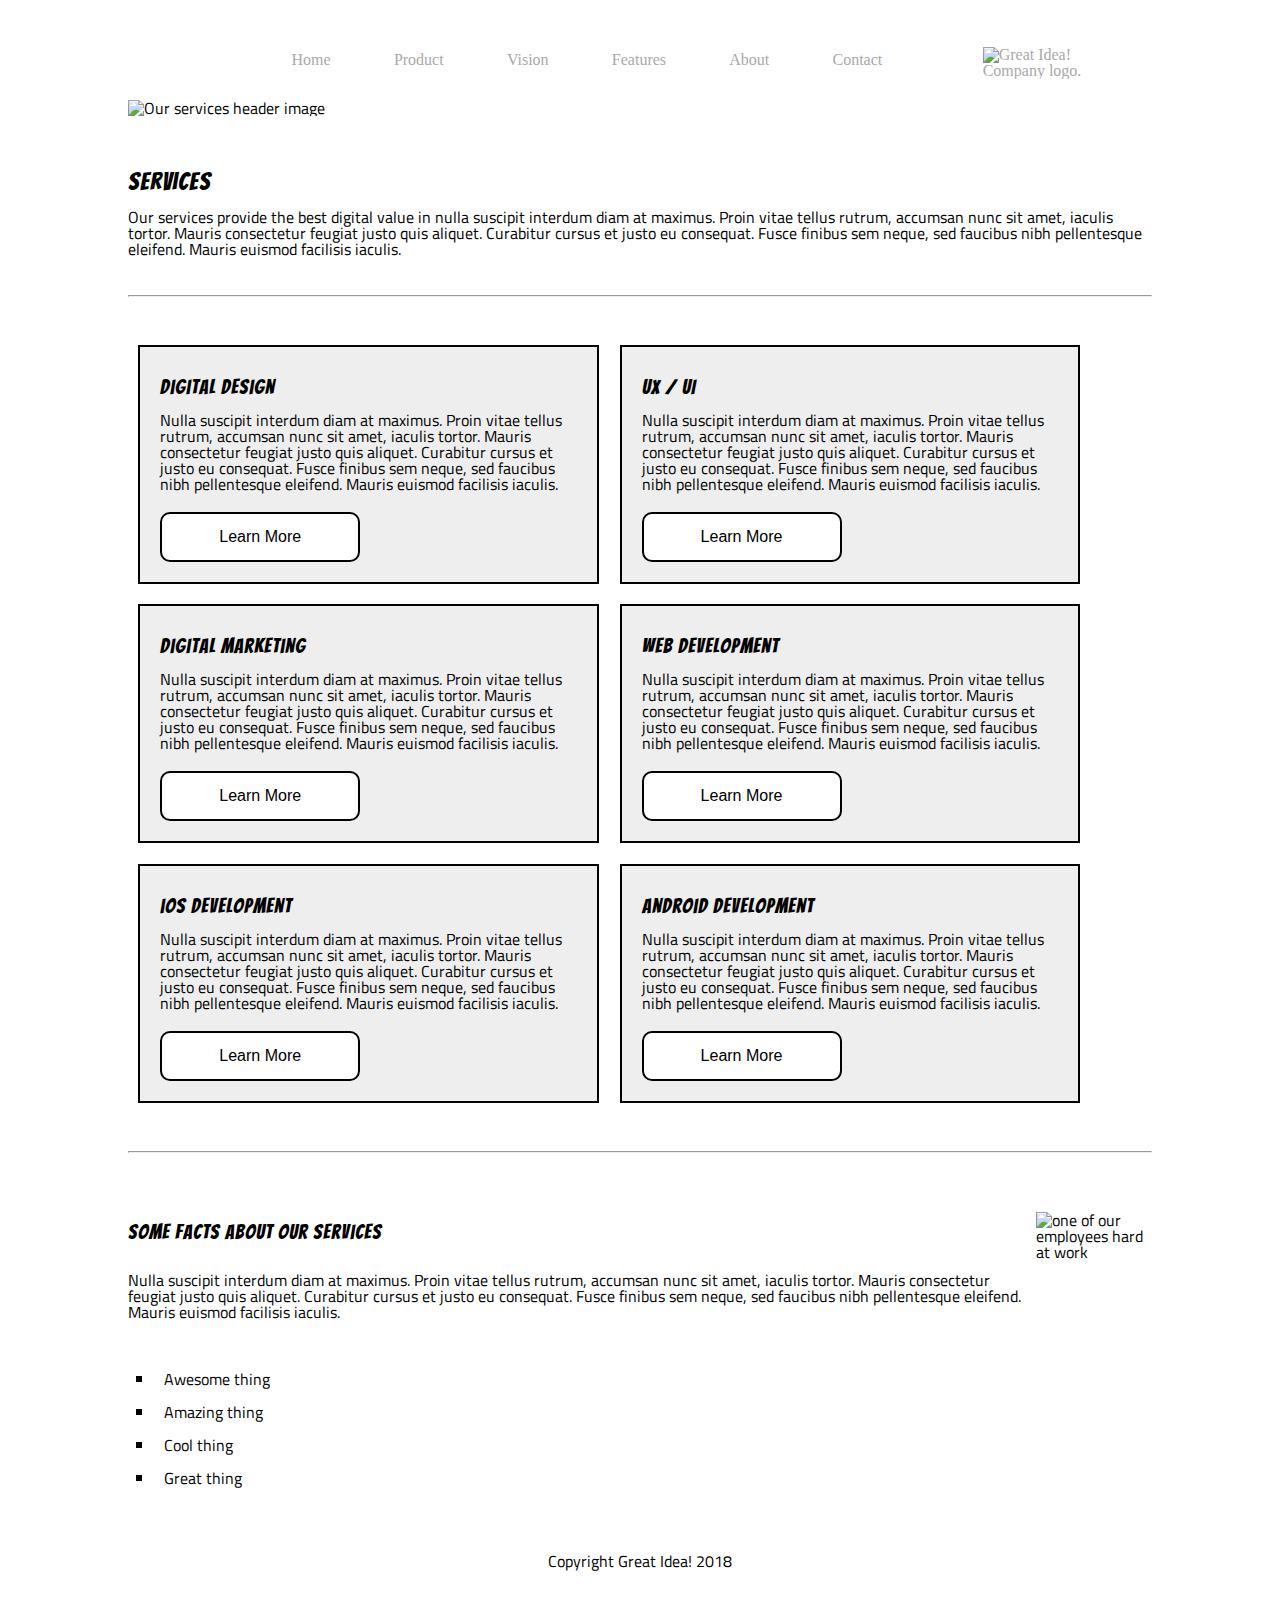
==== great-idea/services.html @ e183ef52 "Finished, pre-stretch goals" ====
<!doctype html>

<html lang="en">
<head>
  <meta charset="utf-8">

  <title>Great Idea! - Services</title>

  <link href="https://fonts.googleapis.com/css?family=Bangers|Titillium+Web" rel="stylesheet">
  <link rel="stylesheet" href="css/services.css">

  <!--[if lt IE 9]>
    <script src="https://cdnjs.cloudflare.com/ajax/libs/html5shiv/3.7.3/html5shiv.js"></script>
  <![endif]-->
</head>

<body>

  <header>
    <nav class="nav-bar">
      <a href="index.html">Home</a>
      <a href="#">Product</a>
      <a href="#">Vision</a>
      <a href="#">Features</a>
      <a href="#">About</a>
      <a href="#">Contact</a>
      
      <a href="index.html">
        <img class="logo" src="img/logo.png" alt="Great Idea! Company logo.">
      </a>
      
    </nav>

    <img class="services-header-img" src="img/services-header.jpg" alt="Our services header image">
  </header>

  <div class="services">
    <h1>Services</h1>

    <p>Our services provide the best digital value in nulla suscipit interdum diam at maximus. Proin vitae tellus rutrum, accumsan nunc sit amet, iaculis tortor. Mauris consectetur feugiat justo quis aliquet. Curabitur cursus et justo eu consequat. Fusce finibus sem neque, sed faucibus nibh pellentesque eleifend. Mauris euismod facilisis iaculis.
    </p>
  </div>

  <hr>


  <div class="content">

    <div class="boxes one">
      <h2>Digital Design</h2>

      <p>Nulla suscipit interdum diam at maximus. Proin vitae tellus rutrum, accumsan nunc sit amet, iaculis tortor. Mauris consectetur feugiat justo quis aliquet. Curabitur cursus et justo eu consequat. Fusce finibus sem neque, sed faucibus nibh pellentesque
      eleifend. Mauris euismod facilisis iaculis.
      </p>

      <button>Learn More</button>
    </div>

    <div class="boxes one">
      <h2>UX / UI</h2>

      <p>Nulla suscipit interdum diam at maximus. Proin vitae tellus rutrum, accumsan nunc sit amet, iaculis tortor. Mauris consectetur feugiat justo quis aliquet. Curabitur cursus et justo eu consequat. Fusce finibus sem neque, sed faucibus nibh pellentesque
      eleifend. Mauris euismod facilisis iaculis.
      </p>

      <button>Learn More</button>
    </div>

    <div class="boxes two">
      <h2>Digital Marketing</h2>

      <p>Nulla suscipit interdum diam at maximus. Proin vitae tellus rutrum, accumsan nunc sit amet, iaculis tortor. Mauris consectetur feugiat justo quis aliquet. Curabitur cursus et justo eu consequat. Fusce finibus sem neque, sed faucibus nibh pellentesque
      eleifend. Mauris euismod facilisis iaculis.
      </p>

      <button>Learn More</button>
    </div>

    <div class="boxes two">
      <h2>Web Development</h2>

      <p>Nulla suscipit interdum diam at maximus. Proin vitae tellus rutrum, accumsan nunc sit amet, iaculis tortor. Mauris consectetur feugiat justo quis aliquet. Curabitur cursus et justo eu consequat. Fusce finibus sem neque, sed faucibus nibh pellentesque
      eleifend. Mauris euismod facilisis iaculis.
      </p>

      <button>Learn More</button>
    </div>

    <div class="boxes three">
      <h2>iOS Development</h2>

      <p>Nulla suscipit interdum diam at maximus. Proin vitae tellus rutrum, accumsan nunc sit amet, iaculis tortor. Mauris consectetur feugiat justo quis aliquet. Curabitur cursus et justo eu consequat. Fusce finibus sem neque, sed faucibus nibh pellentesque
      eleifend. Mauris euismod facilisis iaculis.
      </p>

      <button>Learn More</button>
    </div>

    <div class="boxes three">
      <h2>Android Development</h2>

      <p>Nulla suscipit interdum diam at maximus. Proin vitae tellus rutrum, accumsan nunc sit amet, iaculis tortor. Mauris consectetur feugiat justo quis aliquet. Curabitur cursus et justo eu consequat. Fusce finibus sem neque, sed faucibus nibh pellentesque
      eleifend. Mauris euismod facilisis iaculis.
      </p>

      <button>Learn More</button>
    </div>

  </div>


  <hr>

  <div class="last">
    <div class="last-text">
    <h2>Some Facts About Our Services</h2>

    <p>Nulla suscipit interdum diam at maximus. Proin vitae tellus rutrum, accumsan nunc sit amet, iaculis tortor. Mauris consectetur feugiat justo quis aliquet. Curabitur cursus et justo eu consequat. Fusce finibus sem neque, sed faucibus nibh pellentesque
    eleifend. Mauris euismod facilisis iaculis.
    </p>

    <ul>
      <li>Awesome thing</li>
      <li>Amazing thing</li>
      <li>Cool thing</li>
      <li>Great thing</li>
    </ul>
  </div>
    <img class="services-info-img" src="img/services-info.png" alt="one of our employees hard at work">
  </div>


  </footer>
    <div class="copyright">
      Copyright Great Idea! 2018
    </div>
  </footer>

</body>

</html>
---- great-idea/css/services.css ----
/* http://meyerweb.com/eric/tools/css/reset/ 
   v2.0 | 20110126
   License: none (public domain)
*/

html, body, div, span, applet, object, iframe,
h1, h2, h3, h4, h5, h6, p, blockquote, pre,
a, abbr, acronym, address, big, cite, code,
del, dfn, em, img, ins, kbd, q, s, samp,
small, strike, strong, sub, sup, tt, var,
b, u, i, center,
dl, dt, dd, ol, ul, li,
fieldset, form, label, legend,
table, caption, tbody, tfoot, thead, tr, th, td,
article, aside, canvas, details, embed, 
figure, figcaption, footer, header, hgroup, 
menu, nav, output, ruby, section, summary,
time, mark, audio, video {
	margin: 0;
	padding: 0;
	border: 0;
	font-size: 100%;
	font: inherit;
	vertical-align: baseline;
}
/* HTML5 display-role reset for older browsers */
article, aside, details, figcaption, figure, 
footer, header, hgroup, menu, nav, section {
	display: block;
}
body {
	line-height: 1;
}
ol, ul {
	list-style: none;
}
blockquote, q {
	quotes: none;
}
blockquote:before, blockquote:after,
q:before, q:after {
	content: '';
	content: none;
}
table {
	border-collapse: collapse;
	border-spacing: 0;
}

/* Set every element's box-sizing to border-box */
* {
    box-sizing: border-box;
}

html, body {
    height: 100%;
    font-family: 'Titillium Web', sans-serif;
}

h1, h2, h3, h4, h5 {
    font-family: 'Bangers', cursive;
    letter-spacing: 1px;
    margin-bottom: 15px;
}

/* Copy and paste your work from yesterday here and start to refactor into flexbox */


body {
	max-width: 80%;
	margin: auto;
}


header {
	padding-top: 2%;
	width: 98%;
}

.nav-bar {
	display: flex;
	padding-left: 10%;
}

nav a {
	text-decoration: none;
	color: darkgrey;
	padding-left: 7%;
	font-family: 'Amatic SC', cursive;
	font-size: 1em;
	margin-top: 2em;
}

a:hover{
	color: lightgrey;
}

.logo {
	width: 100%;
	height: auto;
	margin-left: 20%;
	margin-top: -5px;
}

.services-header-img {
	width: 100%;
	padding: 2% 0;
}

h1 {
	font-size: 25px;
	padding-top: 3px;
}

h2 {
	font-size: 20px;
	padding-top: 10px;
}

.services {
	padding: 30px 0;
}

.content {
	display: flex;
	flex-wrap: wrap;
	padding: 30px 0;
}

.boxes {
	border: 2px solid black;
	background-color: rgb(238, 238, 238);
	height: auto;
	width: 45%;
	padding: 20px;
	margin: 1%;
}

.content p {
	margin-bottom: 20px;
}

button {
	width: 200px;
	height: 50px;
	font-size: 1em;
	color: black;
	background-color: white;
	padding-top: 1px;
	border: 2px solid black;
	border-radius: 10px;
}

.last {
	display: flex;
	padding-top: 5%;
}

.last p {
	padding: 15px 0;
}

.last ul {
	list-style-type: square;
	padding: 3%;
}

.last li {
	padding: 1%;
}

.services-info-img {
	flex: right;
}

.copyright{
	padding: 3%;
	text-align: center;
}
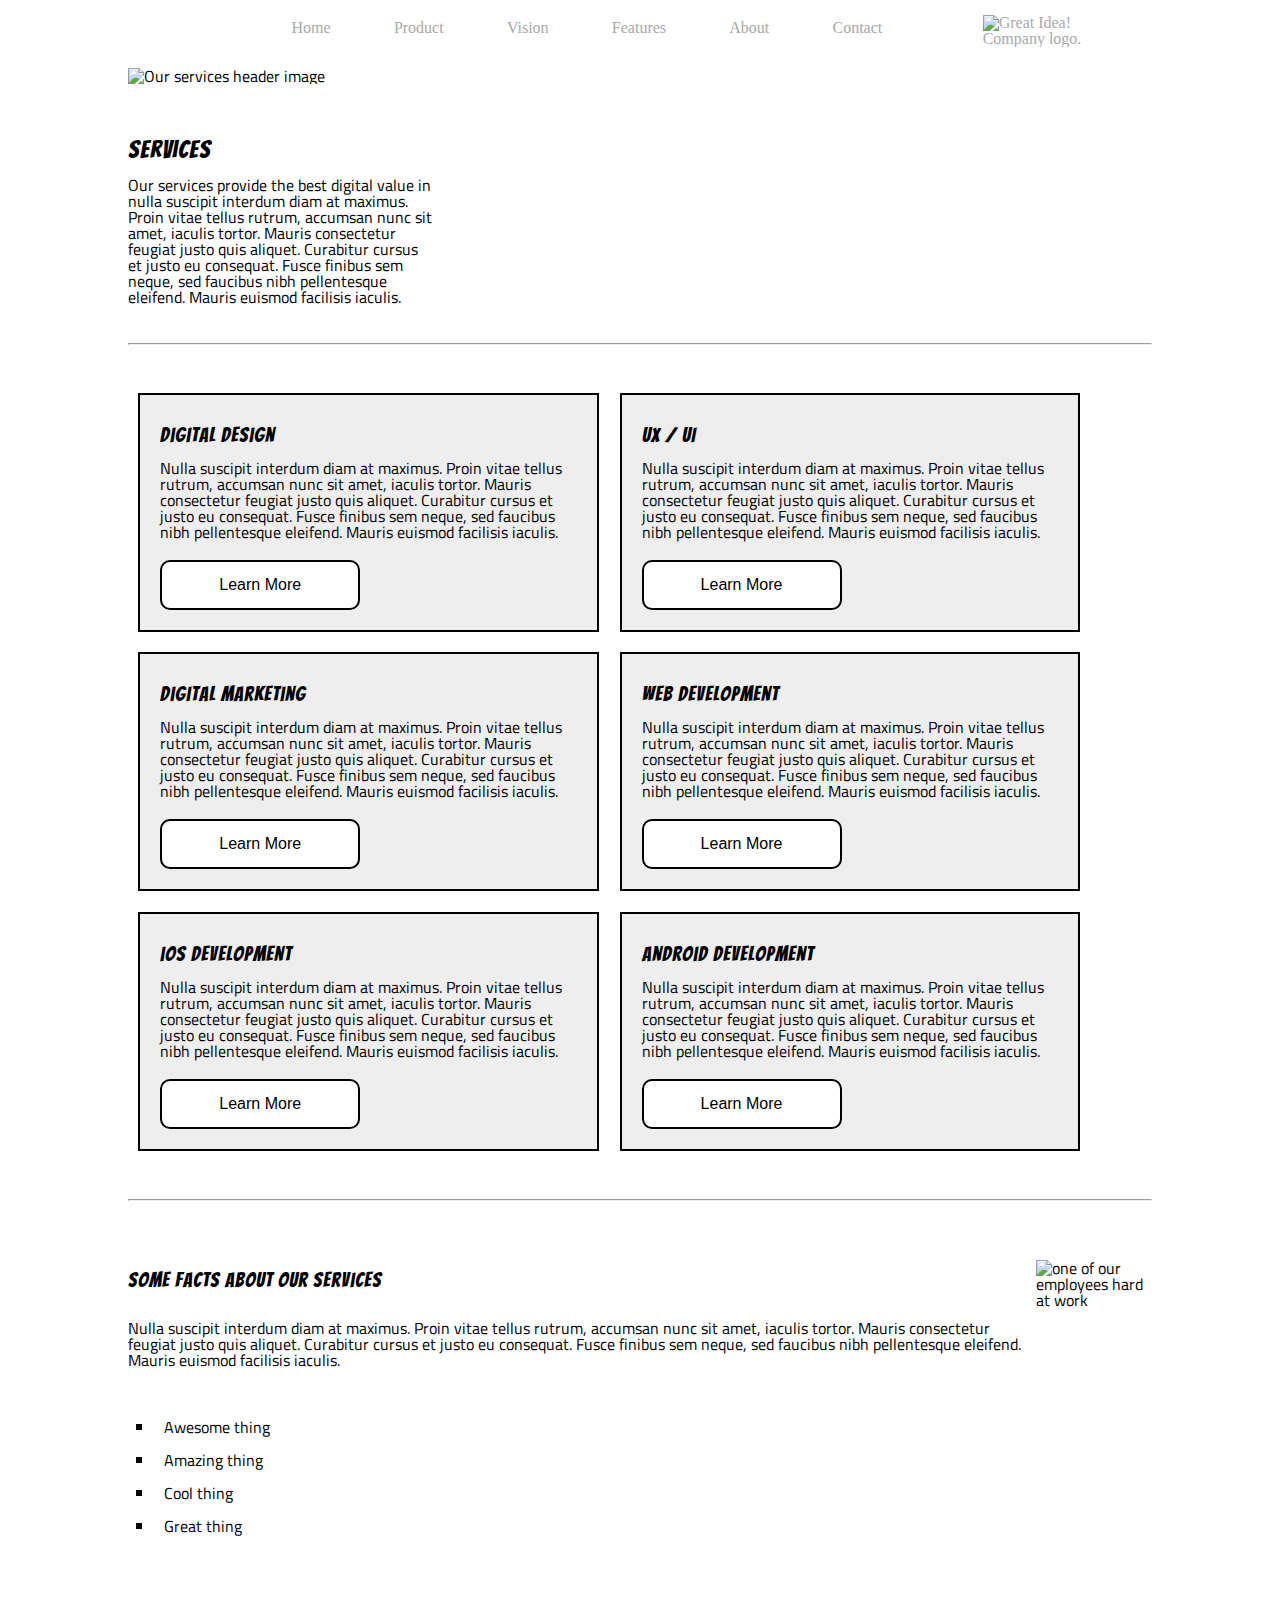
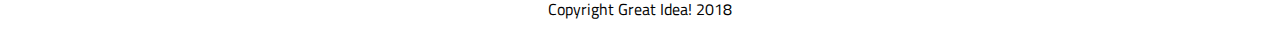
==== commit d9415985: "Changed to one CSS file" ====
--- a/great-idea/services.html
+++ b/great-idea/services.html
@@ -7,17 +7,17 @@
   <title>Great Idea! - Services</title>
 
   <link href="https://fonts.googleapis.com/css?family=Bangers|Titillium+Web" rel="stylesheet">
-  <link rel="stylesheet" href="css/services.css">
+  <link rel="stylesheet" href="css/index.css">
 
   <!--[if lt IE 9]>
     <script src="https://cdnjs.cloudflare.com/ajax/libs/html5shiv/3.7.3/html5shiv.js"></script>
   <![endif]-->
 </head>
 
-<body>
+<body class="sbody">
 
-  <header>
-    <nav class="nav-bar">
+  <header class="sheader">
+    <nav class="snav-bar">
       <a href="index.html">Home</a>
       <a href="#">Product</a>
       <a href="#">Vision</a>
@@ -26,7 +26,7 @@
       <a href="#">Contact</a>
       
       <a href="index.html">
-        <img class="logo" src="img/logo.png" alt="Great Idea! Company logo.">
+        <img class="slogo" src="img/logo.png" alt="Great Idea! Company logo.">
       </a>
       
     </nav>
@@ -35,7 +35,7 @@
   </header>
 
   <div class="services">
-    <h1>Services</h1>
+    <h1 class="h1-service">Services</h1>
 
     <p>Our services provide the best digital value in nulla suscipit interdum diam at maximus. Proin vitae tellus rutrum, accumsan nunc sit amet, iaculis tortor. Mauris consectetur feugiat justo quis aliquet. Curabitur cursus et justo eu consequat. Fusce finibus sem neque, sed faucibus nibh pellentesque eleifend. Mauris euismod facilisis iaculis.
     </p>
@@ -47,63 +47,63 @@
   <div class="content">
 
     <div class="boxes one">
-      <h2>Digital Design</h2>
+      <h2 class="h2-service">Digital Design</h2>
 
       <p>Nulla suscipit interdum diam at maximus. Proin vitae tellus rutrum, accumsan nunc sit amet, iaculis tortor. Mauris consectetur feugiat justo quis aliquet. Curabitur cursus et justo eu consequat. Fusce finibus sem neque, sed faucibus nibh pellentesque
       eleifend. Mauris euismod facilisis iaculis.
       </p>
 
-      <button>Learn More</button>
+      <button class="service-button">Learn More</button>
     </div>
 
     <div class="boxes one">
-      <h2>UX / UI</h2>
+      <h2 class="h2-service">UX / UI</h2>
 
       <p>Nulla suscipit interdum diam at maximus. Proin vitae tellus rutrum, accumsan nunc sit amet, iaculis tortor. Mauris consectetur feugiat justo quis aliquet. Curabitur cursus et justo eu consequat. Fusce finibus sem neque, sed faucibus nibh pellentesque
       eleifend. Mauris euismod facilisis iaculis.
       </p>
 
-      <button>Learn More</button>
+      <button class="service-button">Learn More</button>
     </div>
 
     <div class="boxes two">
-      <h2>Digital Marketing</h2>
+      <h2 class="h2-service">Digital Marketing</h2>
 
       <p>Nulla suscipit interdum diam at maximus. Proin vitae tellus rutrum, accumsan nunc sit amet, iaculis tortor. Mauris consectetur feugiat justo quis aliquet. Curabitur cursus et justo eu consequat. Fusce finibus sem neque, sed faucibus nibh pellentesque
       eleifend. Mauris euismod facilisis iaculis.
       </p>
 
-      <button>Learn More</button>
+      <button class="service-button">Learn More</button>
     </div>
 
     <div class="boxes two">
-      <h2>Web Development</h2>
+      <h2 class="h2-service">Web Development</h2>
 
       <p>Nulla suscipit interdum diam at maximus. Proin vitae tellus rutrum, accumsan nunc sit amet, iaculis tortor. Mauris consectetur feugiat justo quis aliquet. Curabitur cursus et justo eu consequat. Fusce finibus sem neque, sed faucibus nibh pellentesque
       eleifend. Mauris euismod facilisis iaculis.
       </p>
 
-      <button>Learn More</button>
+      <button class="service-button">Learn More</button>
     </div>
 
     <div class="boxes three">
-      <h2>iOS Development</h2>
+      <h2 class="h2-service">iOS Development</h2>
 
       <p>Nulla suscipit interdum diam at maximus. Proin vitae tellus rutrum, accumsan nunc sit amet, iaculis tortor. Mauris consectetur feugiat justo quis aliquet. Curabitur cursus et justo eu consequat. Fusce finibus sem neque, sed faucibus nibh pellentesque
       eleifend. Mauris euismod facilisis iaculis.
       </p>
 
-      <button>Learn More</button>
+      <button class="service-button">Learn More</button>
     </div>
 
     <div class="boxes three">
-      <h2>Android Development</h2>
+      <h2 class="h2-service">Android Development</h2>
 
       <p>Nulla suscipit interdum diam at maximus. Proin vitae tellus rutrum, accumsan nunc sit amet, iaculis tortor. Mauris consectetur feugiat justo quis aliquet. Curabitur cursus et justo eu consequat. Fusce finibus sem neque, sed faucibus nibh pellentesque
       eleifend. Mauris euismod facilisis iaculis.
       </p>
 
-      <button>Learn More</button>
+      <button class="service-button">Learn More</button>
     </div>
 
   </div>
@@ -113,7 +113,7 @@
 
   <div class="last">
     <div class="last-text">
-    <h2>Some Facts About Our Services</h2>
+    <h2 class="h2-service">Some Facts About Our Services</h2>
 
     <p>Nulla suscipit interdum diam at maximus. Proin vitae tellus rutrum, accumsan nunc sit amet, iaculis tortor. Mauris consectetur feugiat justo quis aliquet. Curabitur cursus et justo eu consequat. Fusce finibus sem neque, sed faucibus nibh pellentesque
     eleifend. Mauris euismod facilisis iaculis.
--- a/great-idea/css/index.css
+++ b/great-idea/css/index.css
@@ -0,0 +1,299 @@
+/* http://meyerweb.com/eric/tools/css/reset/ 
+   v2.0 | 20110126
+   License: none (public domain)
+*/
+
+html, body, div, span, applet, object, iframe,
+h1, h2, h3, h4, h5, h6, p, blockquote, pre,
+a, abbr, acronym, address, big, cite, code,
+del, dfn, em, img, ins, kbd, q, s, samp,
+small, strike, strong, sub, sup, tt, var,
+b, u, i, center,
+dl, dt, dd, ol, ul, li,
+fieldset, form, label, legend,
+table, caption, tbody, tfoot, thead, tr, th, td,
+article, aside, canvas, details, embed, 
+figure, figcaption, footer, header, hgroup, 
+menu, nav, output, ruby, section, summary,
+time, mark, audio, video {
+	margin: 0;
+	padding: 0;
+	border: 0;
+	font-size: 100%;
+	font: inherit;
+	vertical-align: baseline;
+}
+/* HTML5 display-role reset for older browsers */
+article, aside, details, figcaption, figure, 
+footer, header, hgroup, menu, nav, section {
+	display: block;
+}
+body {
+	line-height: 1;
+}
+ol, ul {
+	list-style: none;
+}
+blockquote, q {
+	quotes: none;
+}
+blockquote:before, blockquote:after,
+q:before, q:after {
+	content: '';
+	content: none;
+}
+table {
+	border-collapse: collapse;
+	border-spacing: 0;
+}
+
+/* Set every element's box-sizing to border-box */
+* {
+    box-sizing: border-box;
+}
+
+html, body {
+    height: 100%;
+    font-family: 'Titillium Web', sans-serif;
+}
+
+h1, h2, h3, h4, h5 {
+    font-family: 'Bangers', cursive;
+    letter-spacing: 1px;
+    margin-bottom: 15px;
+}
+
+/* Copy and paste your work from yesterday here and start to refactor into flexbox */
+
+
+body {
+	max-width: 80%;
+	margin: auto;
+}
+
+
+header {
+	padding-top: 2%;
+	width: 98%;
+}
+
+.nav-bar {
+	display: flex;
+	padding-left: 10%;
+}
+
+nav a {
+	text-decoration: none;
+	color: darkgrey;
+	padding-left: 7%;
+	font-family: 'Amatic SC', cursive;
+	font-size: 1em;
+}
+
+a:hover{
+	color: lightgrey;
+}
+
+img.logo {
+	width: auto;
+	height: auto;
+	margin-left: 20%;
+}
+
+h1 {
+	width: 500px;
+}
+
+h2 {
+	font-size: 35px;
+}
+
+.inno{
+	color: black;
+	font-size: 6em;
+	padding-top: 5%;
+	text-align: center;
+	display: flex;
+	padding-left: 15%;
+}
+
+button {
+	width: 250px;
+	height: 50px;
+	font-size: .3em;
+	color: black;
+	background-color: white;
+	padding-top: 1px;
+	border: 2px solid black;
+}
+
+button:hover {
+	color: white;
+	background-color: black;
+	border: 2px solid white;
+}
+
+.code{
+	width: auto;
+	height: auto;
+	display: flex;
+	padding-left: 8%;
+	padding-bottom: 2%;
+}
+
+
+.container1 {
+	display: flex;
+}
+
+.container2 {
+	display: flex;
+}
+
+.features {
+	width: 49%;
+	padding: 2%;
+	flex: auto;
+}
+
+.about{
+	width: 49%;
+	padding: 2%;
+}
+
+.middle-img{
+	width: 100%;
+}
+
+.services{
+	width: 30%;
+	padding: 2%;
+}
+
+.product{
+	width: 30%;
+	padding: 2%;
+}
+
+.vision{
+	width: 30%;
+	padding: 2%;
+}
+
+.address {
+	width: 300px;
+}
+
+.phone {
+	padding-top: 2%;
+}
+
+.email {
+	padding-top: 2%;
+}
+
+.email:hover {
+	color: lightgray;
+}
+
+.copyright{
+	padding: 3%;
+	text-align: center;
+}
+
+
+/* Services Page */
+
+.sbody {
+	max-width: 80%;
+	margin: auto;
+}
+
+
+.sheader {
+	padding-top: 2%;
+	width: 98%;
+}
+
+.snav-bar {
+	display: flex;
+	padding-left: 10%;
+}
+
+.slogo {
+	width: 100%;
+	height: auto;
+	margin-left: 20%;
+	margin-top: -5px;
+}
+
+.services-header-img {
+	width: 100%;
+	padding: 2% 0;
+}
+
+.h1-service {
+	font-size: 25px;
+	padding-top: 3px;
+}
+
+.h2-service {
+	font-size: 20px;
+	padding-top: 10px;
+}
+
+.services {
+	padding: 30px 0;
+}
+
+.content {
+	display: flex;
+	flex-wrap: wrap;
+	padding: 30px 0;
+}
+
+.boxes {
+	border: 2px solid black;
+	background-color: rgb(238, 238, 238);
+	height: auto;
+	width: 45%;
+	padding: 20px;
+	margin: 1%;
+}
+
+.content p {
+	margin-bottom: 20px;
+}
+
+.service-button {
+	width: 200px;
+	height: 50px;
+	font-size: 1em;
+	color: black;
+	background-color: white;
+	padding-top: 1px;
+	border: 2px solid black;
+	border-radius: 10px;
+}
+
+.last {
+	display: flex;
+	padding-top: 5%;
+}
+
+.last p {
+	padding: 15px 0;
+}
+
+.last ul {
+	list-style-type: square;
+	padding: 3%;
+}
+
+.last li {
+	padding: 1%;
+}
+
+.services-info-img {
+	flex: right;
+}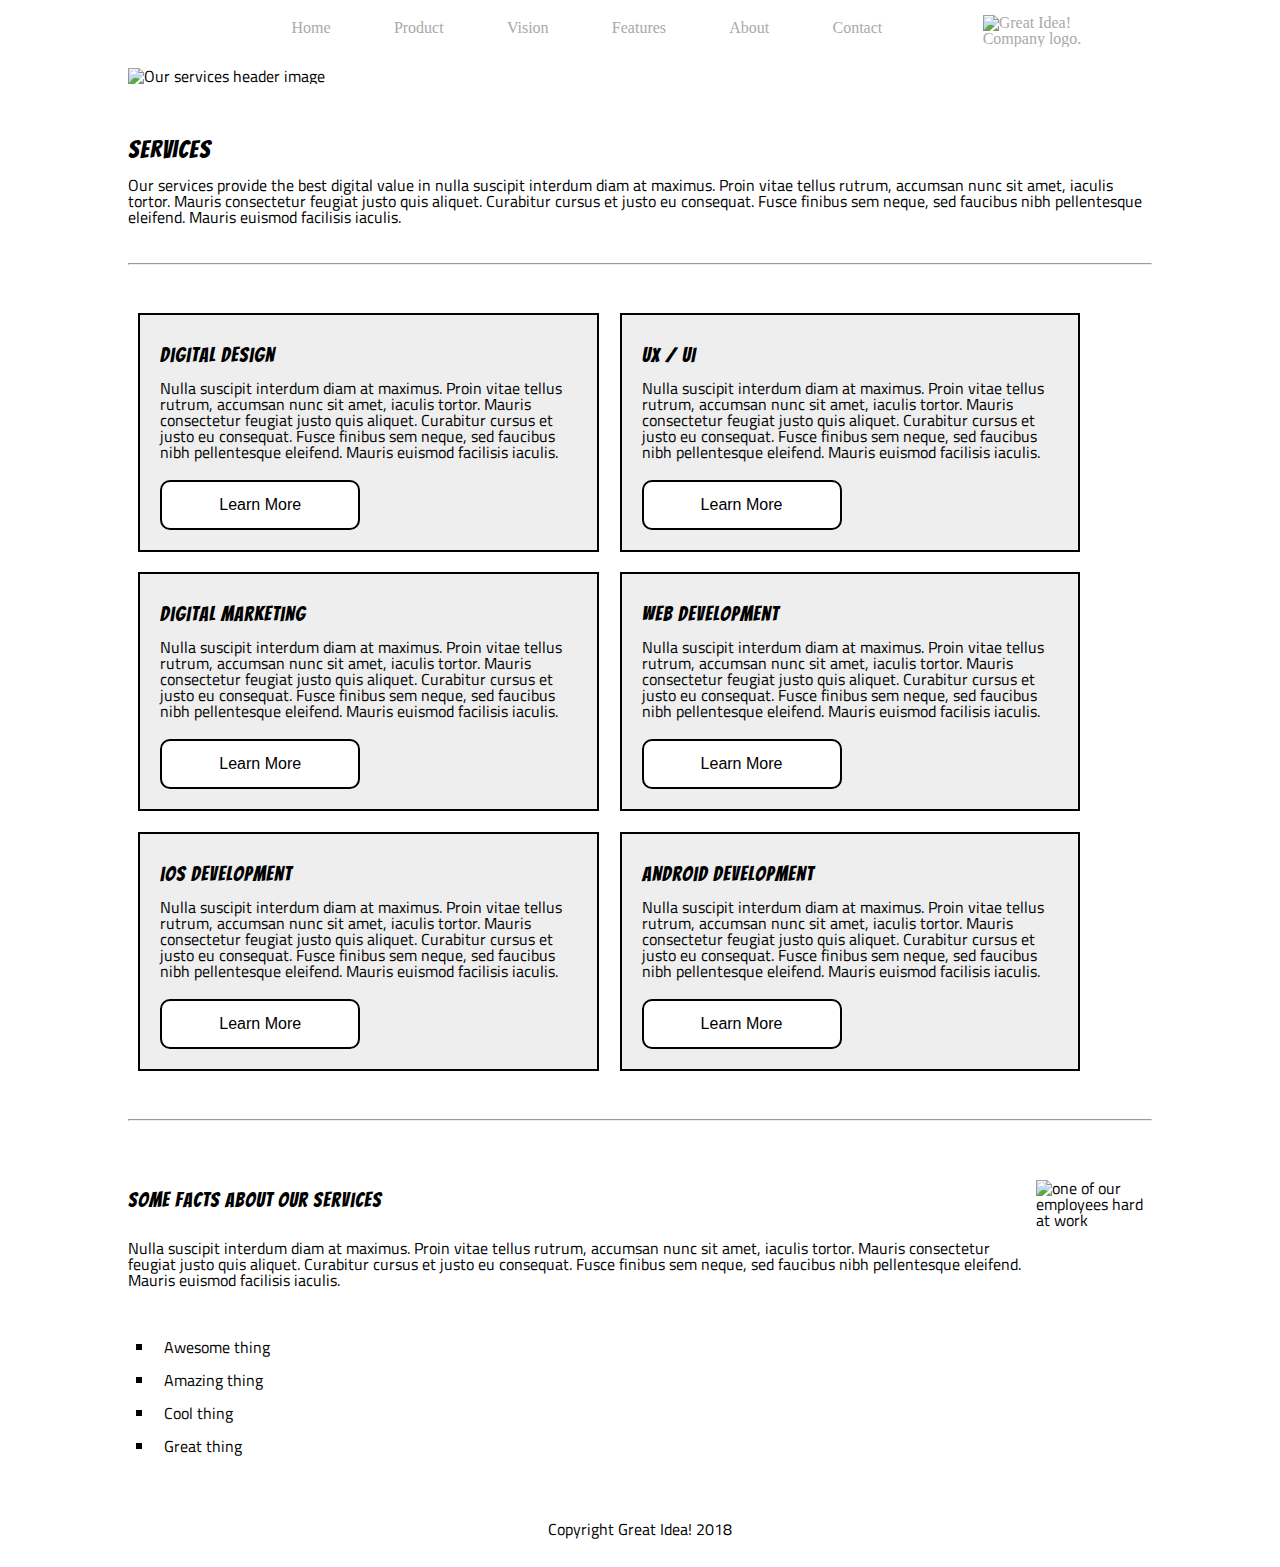
==== commit 72625366: "CSS Edits" ====
--- a/great-idea/services.html
+++ b/great-idea/services.html
@@ -34,10 +34,10 @@
     <img class="services-header-img" src="img/services-header.jpg" alt="Our services header image">
   </header>
 
-  <div class="services">
+  <div class="s-services">
     <h1 class="h1-service">Services</h1>
 
-    <p>Our services provide the best digital value in nulla suscipit interdum diam at maximus. Proin vitae tellus rutrum, accumsan nunc sit amet, iaculis tortor. Mauris consectetur feugiat justo quis aliquet. Curabitur cursus et justo eu consequat. Fusce finibus sem neque, sed faucibus nibh pellentesque eleifend. Mauris euismod facilisis iaculis.
+    <p class="p-services">Our services provide the best digital value in nulla suscipit interdum diam at maximus. Proin vitae tellus rutrum, accumsan nunc sit amet, iaculis tortor. Mauris consectetur feugiat justo quis aliquet. Curabitur cursus et justo eu consequat. Fusce finibus sem neque, sed faucibus nibh pellentesque eleifend. Mauris euismod facilisis iaculis.
     </p>
   </div>
 
--- a/great-idea/css/index.css
+++ b/great-idea/css/index.css
@@ -242,8 +242,12 @@
 	padding-top: 10px;
 }
 
-.services {
+.s-services {
 	padding: 30px 0;
+}
+
+.p-services {
+	width: 100%;
 }
 
 .content {
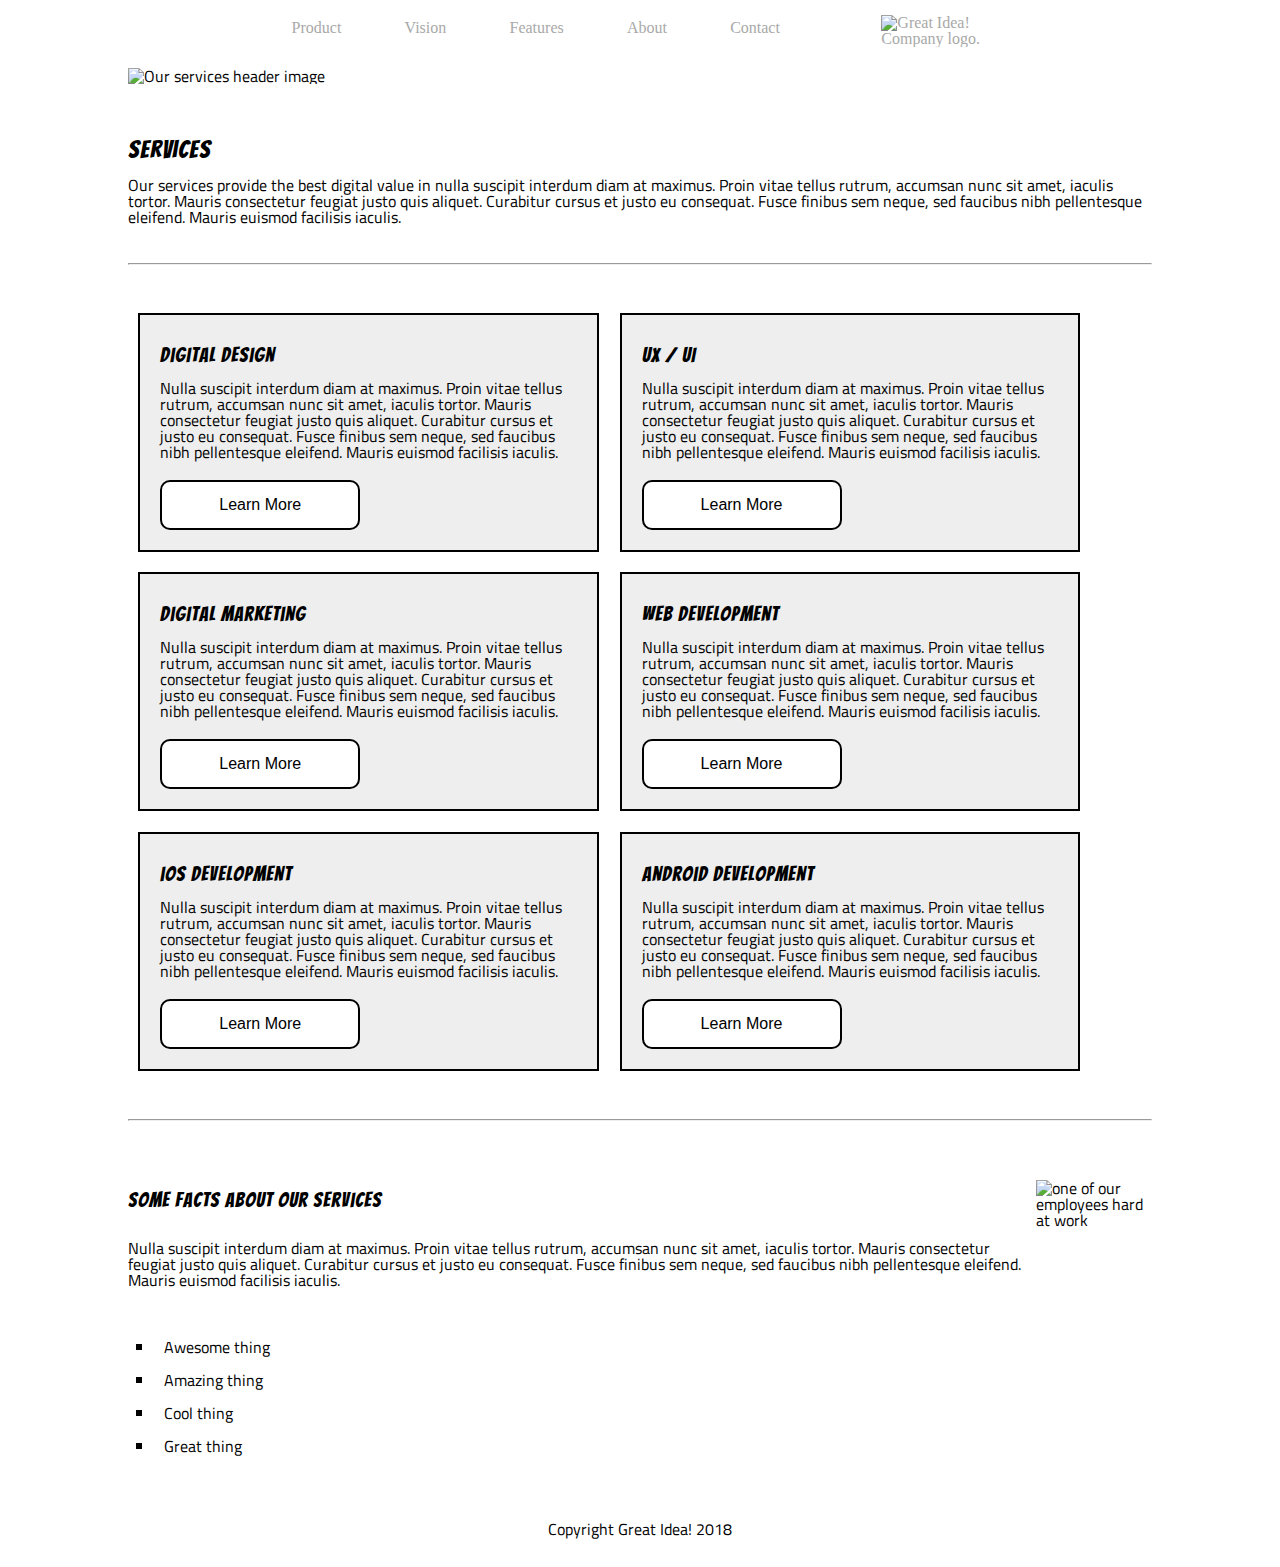
==== commit 2283d51c: "Finished Stretch Goals" ====
--- a/great-idea/services.html
+++ b/great-idea/services.html
@@ -18,7 +18,6 @@
 
   <header class="sheader">
     <nav class="snav-bar">
-      <a href="index.html">Home</a>
       <a href="#">Product</a>
       <a href="#">Vision</a>
       <a href="#">Features</a>
--- a/great-idea/css/index.css
+++ b/great-idea/css/index.css
@@ -300,4 +300,37 @@
 
 .services-info-img {
 	flex: right;
-}+}
+
+
+
+@media only screen and (max-width: 700px) {
+	.snav-bar {
+		display: flex;
+		margin-left: -10%;
+		padding: 2% 0;
+	}
+	
+	nav a {
+		padding-left: 3%;
+	}
+
+	.content {
+		display: flex;
+		flex-direction: column;
+	 }
+
+	 .slogo {
+		width: 200%;
+		height: 100%;
+	 }
+
+	 .boxes {
+		 width: 100%;
+	 }
+
+	 .last {
+		 display: flex;
+		 flex-direction: column;
+	 }
+  }